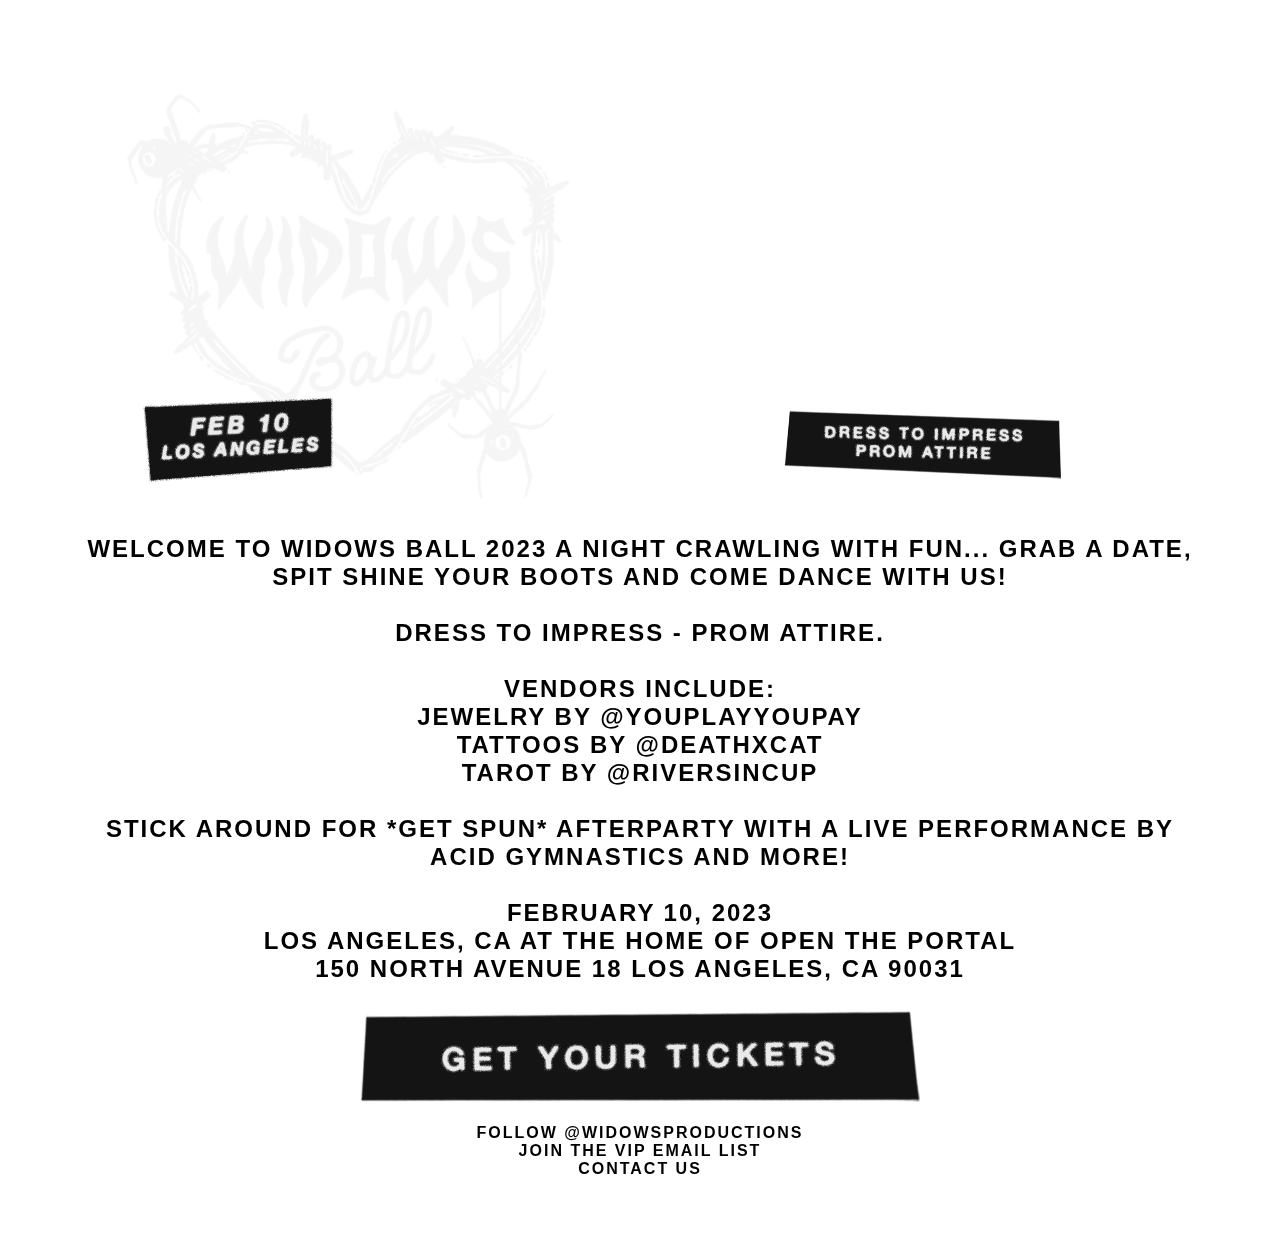
==== index.html @ c9a1cc67 "styling layouts" ====
<!DOCTYPE html>
<html lang="en">
<head>
  <!-- Google tag (gtag.js) -->
<script async src="https://www.googletagmanager.com/gtag/js?id=G-8WG4X6MZF9"></script>
<script>
  window.dataLayer = window.dataLayer || [];
  function gtag(){dataLayer.push(arguments);}
  gtag('js', new Date());

  gtag('config', 'G-8WG4X6MZF9');
</script>
    <meta charset="UTF-8">
    <meta name="viewport" content="width=device-width, initial-scale=1.0">
    <title>Widows Productions</title>
    <link rel="stylesheet" href="style.css">
    <script id="mcjs">!function(c,h,i,m,p){m=c.createElement(h),p=c.getElementsByTagName(h)[0],m.async=1,m.src=i,p.parentNode.insertBefore(m,p)}(document,"script","https://chimpstatic.com/mcjs-connected/js/users/2437256a858cc9feb8e739188/8db4e5894c38968e596ed98c5.js");</script>
</head>
<body>
  <!-- background video -->
    <video src="https://widows-assets.s3.us-west-1.amazonaws.com/IMG_8784.MOV" id="bgvid" playsinline autoplay muted loop poster>
        <source src="https://widows-assets.s3.us-west-1.amazonaws.com/IMG_8784.MOV" type="video/mov">
      </video>
      <!-- logo -->
        <a href="/"><img id="widows-header-logo" src="/imgs/widows-header-logo.png" alt="widows-header-logo"></a>
      <!-- header -->
      <header class="viewport-header">
        <!-- two-section, logo on left, bands on right -->
        <div class="grid-container">
          <div class="item1">
            <a href="https://www.eventbrite.com/e/widows-ball-tickets-806098972727?aff=oddtdtcreator">
              <img id="heart-img" src="/imgs/Widows-Ball-heart-transparent.png" alt="Widows-Ball-heart-transparent">
            </a>
          </div>
          <div class="item2">
            <div class="lineup-text" > 
              <h2>
                <a style="color:white;" href="https://www.instagram.com/madelinegoldstein_/">MADELINE GOLDSTEIN</a>
              
              <br>
              <a style="color:white;" href="https://www.instagram.com/dol_ikara/">DOL IKARA</a>
              
              <br> 
              <a style="color:white;" href="https://www.instagram.com/dractoria/">VICTORIA LEE</a>
              
              <br>
              <a style="color:white;" href="https://www.instagram.com/dovearmitage/">DOVE ARMITAGE</a>
              
              <br>
              <br>
              <a style="color:white;" href="https://www.instagram.com/cameronmichel/">
                <span class="" >
                  DJ CAMERON 
                  <br>
                  MICHEL
                  </span>
              </a>
              
              <br>
              <span class="small-text">(ARTIST, SEXTILE)</span>
              <br>
              <span class="small-text">+ Special Guests</span>
              <br>
              <br>
              <span class="small-text">Performance + Visuals
              <br>
              by</span> 
              <a style="color:white;" href="https://www.instagram.com/xceleste.xx/">CELESTE X</a>
              <br>
              <br>
              VENDORS + MORE
              </h2></div>
            <div>
              <img id="dress-to-impress" src="/imgs/dress-to-impress.png" alt="">
            </div>
           
          </div>
          <div class="item3">
            <h2 class="details-text">
              WELCOME TO WIDOWS BALL 2023
  A night crawling with fun...
  Grab a date, spit shine your boots and come dance with us! 
  <br><br>
  Dress to impress - Prom attire. 
  <br><br>
  Vendors Include:
  <br>
  Jewelry by <a href="https://www.instagram.com/youplay_youpayyy/">@youplayyoupay </a>
    <br>
  Tattoos by  <a href="https://www.instagram.com/deathxcat/">@deathxcat </a>
    <br>
  Tarot by  <a href="https://www.instagram.com/riversincup/">@riversincup</a>
  <br><br>
  Stick around for *Get Spun* afterparty with a live performance by Acid Gymnastics and more!
  <br><br>
  FEBRUARY 10, 2023
  <br>
  <a href="https://maps.app.goo.gl/By3Vd9jd5hkZVyCA9">
    Los Angeles, CA at the home of Open the Portal 
  <br>
  150 North Avenue 18 Los Angeles, CA 90031
  </a>
  <br><br>
  
          </h2>
<!-- <links to eventbrite> -->
  <a href="https://www.eventbrite.com/e/widows-ball-tickets-806098972727?aff=oddtdtcreator">
    <img id="get-your-tickets" src="imgs/get-tix.png" alt="get-your-tickets">
  </a>
  <br>
<br>
 <!-- <links to instagram> -->
  <a id="instalink" href="https://www.instagram.com/widowsproductions/">FOLLOW @WIDOWSPRODUCTIONS</a>
  <br>
  <a href="http://eepurl.com/iIycCQ">JOIN THE VIP EMAIL LIST</a>
 <links to email signup  form>
  <br>
   <!-- contact form link -->
  <a id="contactform" href="https://us10.list-manage.com/contact-form?u=2437256a858cc9feb8e739188&form_id=404275a1638d5eb34148bb566390f942">contact us</a>

<br>
          </div>
        </div></header>
</body>
</html>
---- style.css ----
html * {
  /* font-size: 1em; */
  font-family: Arial;
  text-align: center;
  text-transform: uppercase;
  font-weight: bolder;
  letter-spacing: 2px;
  padding: 0;
  margin: 0;
}

video {
  filter:grayscale(100%);
}
a {
  text-decoration: none;
  color: black;
}

a:hover {
  color:#FFE5B4 !important;
}
video {
  object-fit: cover;
  width: 100vw;
  height: 100vh;
  position: fixed;
  top: 0;
  left: 0;
}

#widows-header-logo {
  width: 8em;
  position: fixed;
  top: 1em;
  left: 1em;
}

/* .viewport-header {
  position: relative;
  height: 100vh;
  text-align: center;
  display: flex;
  flex-direction: column;
  align-items: center;
  justify-content: center;
} */
#heart-img {
  width:90%;
}
.grid-container {
  position: relative;
  /* top: 20em; */
  display: grid;
  grid-template-columns: 1fr 1fr;
  grid-template-rows: auto auto;
  gap: 10px;
  padding: 5em;
}

.item1 {
  grid-column: 1 / 2;
  grid-row: 1 / 2;
}

.item2 {
  grid-column: 2 / 3;
  grid-row: 1 / 2;
  display: flex-column;
}

.item3 {
  grid-column: 1 / -1;
  grid-row: 2 / 3;
  padding: 2rem;
}

/* Add this media query for mobile responsiveness */
@media screen and (max-width: 600px) {
  .grid-container {
    display: flex;
    flex-direction: column;
    padding: 2em;
    top: 4em;
    overflow-x: clip;
  }
}

  /* Adjust item widths for mobile */
  .item1,
  .item2,
  .item3 {
    width: 100%;
  }
.item3 {
  padding:0;
}


#dress-to-impress{
  width: 50%;
}
.lineup-text{
  color:white;
  line-height:1.4rem;
}
.small-text{
  font-size: 12px;
}
.semismall-text {
  font-size: 14px;
}
.next-small {
  font-size: 20px;
}
#get-your-tickets {
  width: 50%;
}

#instalink {
  position: relative;
}
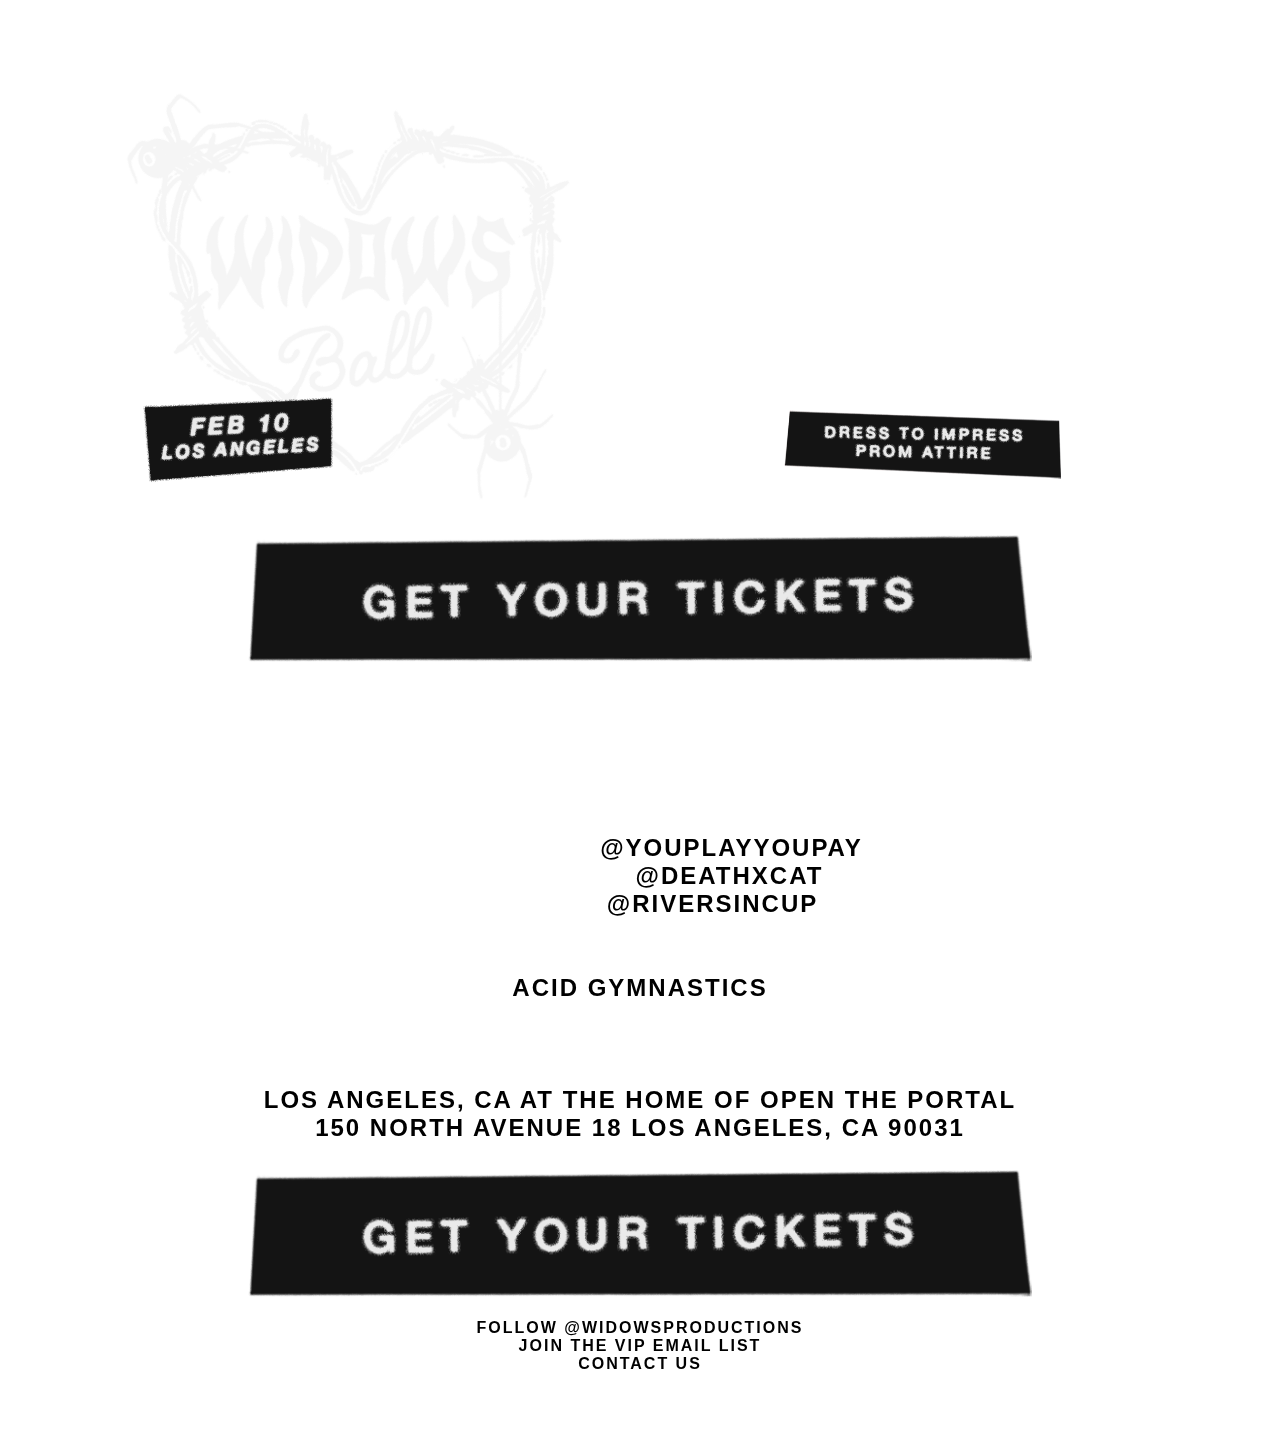
==== commit ea15633f: "style, link" ====
--- a/index.html
+++ b/index.html
@@ -76,6 +76,9 @@
            
           </div>
           <div class="item3">
+            <a href="https://www.eventbrite.com/e/widows-ball-tickets-806098972727?aff=oddtdtcreator">
+              <img id="get-your-tickets" src="imgs/get-tix.png" alt="get-your-tickets">
+            </a>
             <h2 class="details-text">
               WELCOME TO WIDOWS BALL 2023
   A night crawling with fun...
@@ -91,8 +94,13 @@
     <br>
   Tarot by  <a href="https://www.instagram.com/riversincup/">@riversincup</a>
   <br><br>
-  Stick around for *Get Spun* afterparty with a live performance by Acid Gymnastics and more!
-  <br><br>
+  Stick around for *Get Spun* afterparty with a live performance by 
+  <br>
+  <a href="https://www.instagram.com/acidgymnastics/">Acid Gymnastics</a> 
+  <br>
+  and more!
+  <br>
+  <br>
   FEBRUARY 10, 2023
   <br>
   <a href="https://maps.app.goo.gl/By3Vd9jd5hkZVyCA9">
--- a/style.css
+++ b/style.css
@@ -18,7 +18,7 @@
 }
 
 a:hover {
-  color:#FFE5B4 !important;
+  color:#FF0000 !important;
 }
 video {
   object-fit: cover;
@@ -84,6 +84,13 @@
     top: 4em;
     overflow-x: clip;
   }
+  #dress-to-impress{
+    width: 80%;
+  }
+  #get-your-tickets {
+    width: 80%;
+  }
+
 }
 
   /* Adjust item widths for mobile */
@@ -114,9 +121,16 @@
   font-size: 20px;
 }
 #get-your-tickets {
-  width: 50%;
+  width: 70%;
+}
+#get-your-tickets:hover {
+  background: #FF0000;
 }
 
 #instalink {
   position: relative;
 }
+
+.details-text {
+  color: white;
+}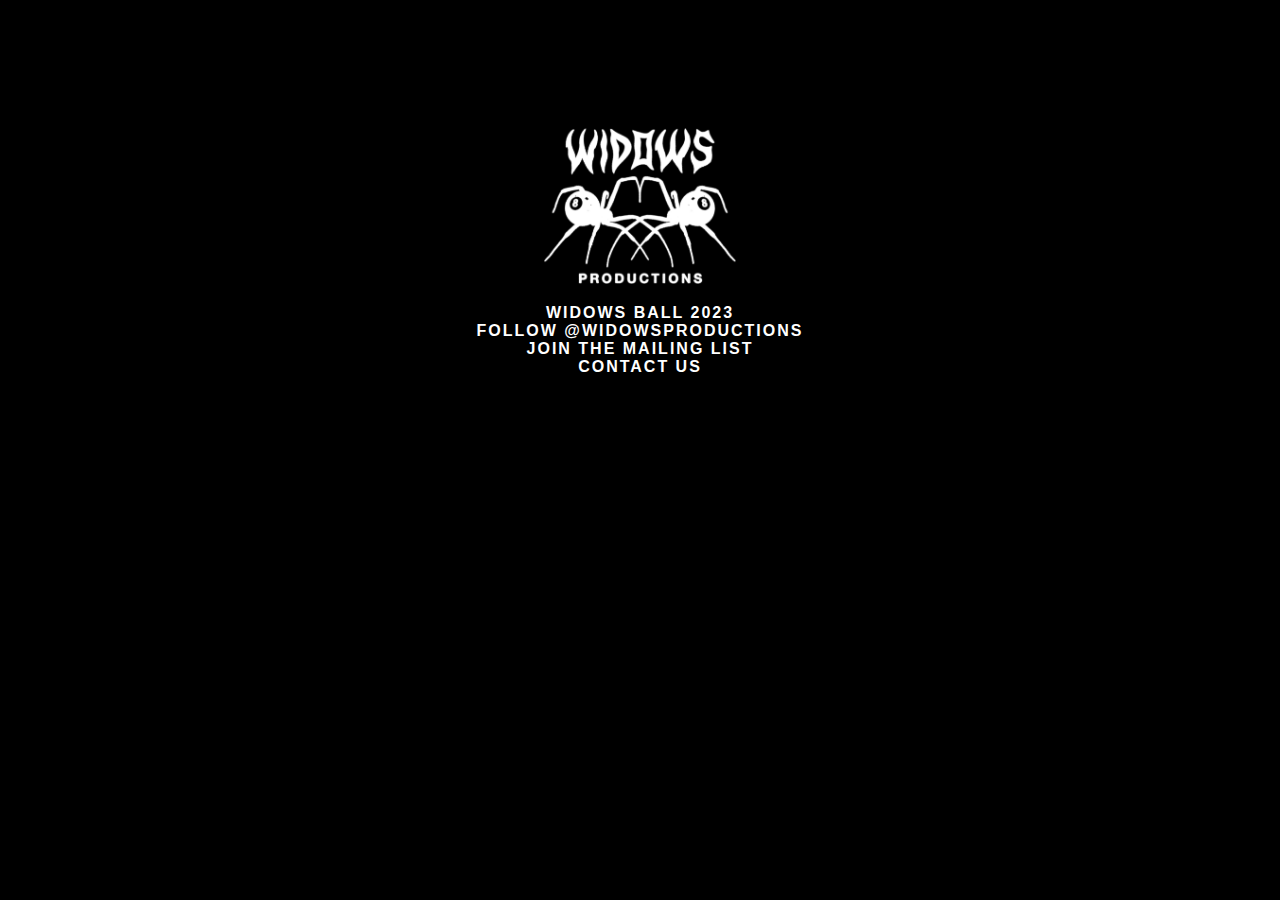
==== commit caf85dca: "addition of widows ball page. homepage." ====
--- a/index.html
+++ b/index.html
@@ -16,118 +16,29 @@
     <link rel="stylesheet" href="style.css">
     <script id="mcjs">!function(c,h,i,m,p){m=c.createElement(h),p=c.getElementsByTagName(h)[0],m.async=1,m.src=i,p.parentNode.insertBefore(m,p)}(document,"script","https://chimpstatic.com/mcjs-connected/js/users/2437256a858cc9feb8e739188/8db4e5894c38968e596ed98c5.js");</script>
 </head>
-<body>
+<body style="background:black">
   <!-- background video -->
-    <video src="https://widows-assets.s3.us-west-1.amazonaws.com/IMG_8784.MOV" id="bgvid" playsinline autoplay muted loop poster>
+    <!-- <video src="https://widows-assets.s3.us-west-1.amazonaws.com/IMG_8784.MOV" id="bgvid" playsinline autoplay muted loop>
         <source src="https://widows-assets.s3.us-west-1.amazonaws.com/IMG_8784.MOV" type="video/mov">
-      </video>
+      </video> -->
       <!-- logo -->
-        <a href="/"><img id="widows-header-logo" src="/imgs/widows-header-logo.png" alt="widows-header-logo"></a>
+        <!-- <a href="/"><img id="widows-header-logo" src="/imgs/widows-header-logo.png" alt="widows-header-logo"></a> -->
+        <a href="/"><img id="widows-home-logo" src="/imgs/widowsprod-spiders-light.png" alt="widows-home-logo"></a>
+
       <!-- header -->
-      <header class="viewport-header">
-        <!-- two-section, logo on left, bands on right -->
-        <div class="grid-container">
-          <div class="item1">
-            <a href="https://www.eventbrite.com/e/widows-ball-tickets-806098972727?aff=oddtdtcreator">
-              <img id="heart-img" src="/imgs/Widows-Ball-heart-transparent.png" alt="Widows-Ball-heart-transparent">
-            </a>
-          </div>
-          <div class="item2">
-            <div class="lineup-text" > 
-              <h2>
-                <a style="color:white;" href="https://www.instagram.com/madelinegoldstein_/">MADELINE GOLDSTEIN</a>
-              
-              <br>
-              <a style="color:white;" href="https://www.instagram.com/dol_ikara/">DOL IKARA</a>
-              
-              <br> 
-              <a style="color:white;" href="https://www.instagram.com/dractoria/">VICTORIA LEE</a>
-              
-              <br>
-              <a style="color:white;" href="https://www.instagram.com/dovearmitage/">DOVE ARMITAGE</a>
-              
-              <br>
-              <br>
-              <a style="color:white;" href="https://www.instagram.com/cameronmichel/">
-                <span class="" >
-                  DJ CAMERON 
-                  <br>
-                  MICHEL
-                  </span>
-              </a>
-              
-              <br>
-              <span class="small-text">(ARTIST, SEXTILE)</span>
-              <br>
-              <span class="small-text">+ Special Guests</span>
-              <br>
-              <br>
-              <span class="small-text">Performance + Visuals
-              <br>
-              by</span> 
-              <a style="color:white;" href="https://www.instagram.com/xceleste.xx/">CELESTE X</a>
-              <br>
-              <br>
-              VENDORS + MORE
-              </h2></div>
-            <div>
-              <img id="dress-to-impress" src="/imgs/dress-to-impress.png" alt="">
-            </div>
-           
-          </div>
-          <div class="item3">
-            <a href="https://www.eventbrite.com/e/widows-ball-tickets-806098972727?aff=oddtdtcreator">
-              <img id="get-your-tickets" src="imgs/get-tix.png" alt="get-your-tickets">
-            </a>
-            <h2 class="details-text">
-              WELCOME TO WIDOWS BALL 2023
-  A night crawling with fun...
-  Grab a date, spit shine your boots and come dance with us! 
-  <br><br>
-  Dress to impress - Prom attire. 
-  <br><br>
-  Vendors Include:
+       <section id="nav-section">
+        <a style="color:white"href="/widowsball.html">Widows Ball 2023</a>
+       </section>
+      <section id="home-footer">
+<!-- <links to instagram> -->
+  <a style="color:white" id="instalink" href="https://www.instagram.com/widowsproductions/">FOLLOW @WIDOWSPRODUCTIONS</a>
   <br>
-  Jewelry by <a href="https://www.instagram.com/youplay_youpayyy/">@youplayyoupay </a>
-    <br>
-  Tattoos by  <a href="https://www.instagram.com/deathxcat/">@deathxcat </a>
-    <br>
-  Tarot by  <a href="https://www.instagram.com/riversincup/">@riversincup</a>
-  <br><br>
-  Stick around for *Get Spun* afterparty with a live performance by 
-  <br>
-  <a href="https://www.instagram.com/acidgymnastics/">Acid Gymnastics</a> 
-  <br>
-  and more!
-  <br>
-  <br>
-  FEBRUARY 10, 2023
-  <br>
-  <a href="https://maps.app.goo.gl/By3Vd9jd5hkZVyCA9">
-    Los Angeles, CA at the home of Open the Portal 
-  <br>
-  150 North Avenue 18 Los Angeles, CA 90031
-  </a>
-  <br><br>
-  
-          </h2>
-<!-- <links to eventbrite> -->
-  <a href="https://www.eventbrite.com/e/widows-ball-tickets-806098972727?aff=oddtdtcreator">
-    <img id="get-your-tickets" src="imgs/get-tix.png" alt="get-your-tickets">
-  </a>
-  <br>
-<br>
- <!-- <links to instagram> -->
-  <a id="instalink" href="https://www.instagram.com/widowsproductions/">FOLLOW @WIDOWSPRODUCTIONS</a>
-  <br>
-  <a href="http://eepurl.com/iIycCQ">JOIN THE VIP EMAIL LIST</a>
+  <a style="color:white" href="http://eepurl.com/iIycCQ">JOIN THE MAILING LIST</a>
  <links to email signup  form>
   <br>
    <!-- contact form link -->
-  <a id="contactform" href="https://us10.list-manage.com/contact-form?u=2437256a858cc9feb8e739188&form_id=404275a1638d5eb34148bb566390f942">contact us</a>
+  <a style="color:white" id="contactform" href="https://us10.list-manage.com/contact-form?u=2437256a858cc9feb8e739188&form_id=404275a1638d5eb34148bb566390f942">contact us</a>
 
-<br>
-          </div>
-        </div></header>
+      </section>
 </body>
 </html>--- a/style.css
+++ b/style.css
@@ -7,6 +7,10 @@
   letter-spacing: 2px;
   padding: 0;
   margin: 0;
+}
+
+#widows-ball-body {
+
 }
 
 video {
@@ -34,6 +38,16 @@
   position: fixed;
   top: 1em;
   left: 1em;
+  z-index: 999;
+}
+
+#widows-home-logo {
+  width: 12em;
+  margin-top: 8em;
+  margin-bottom: 1em;
+  left: 50%;
+  right: 50%;
+  z-index:999;
 }
 
 /* .viewport-header {
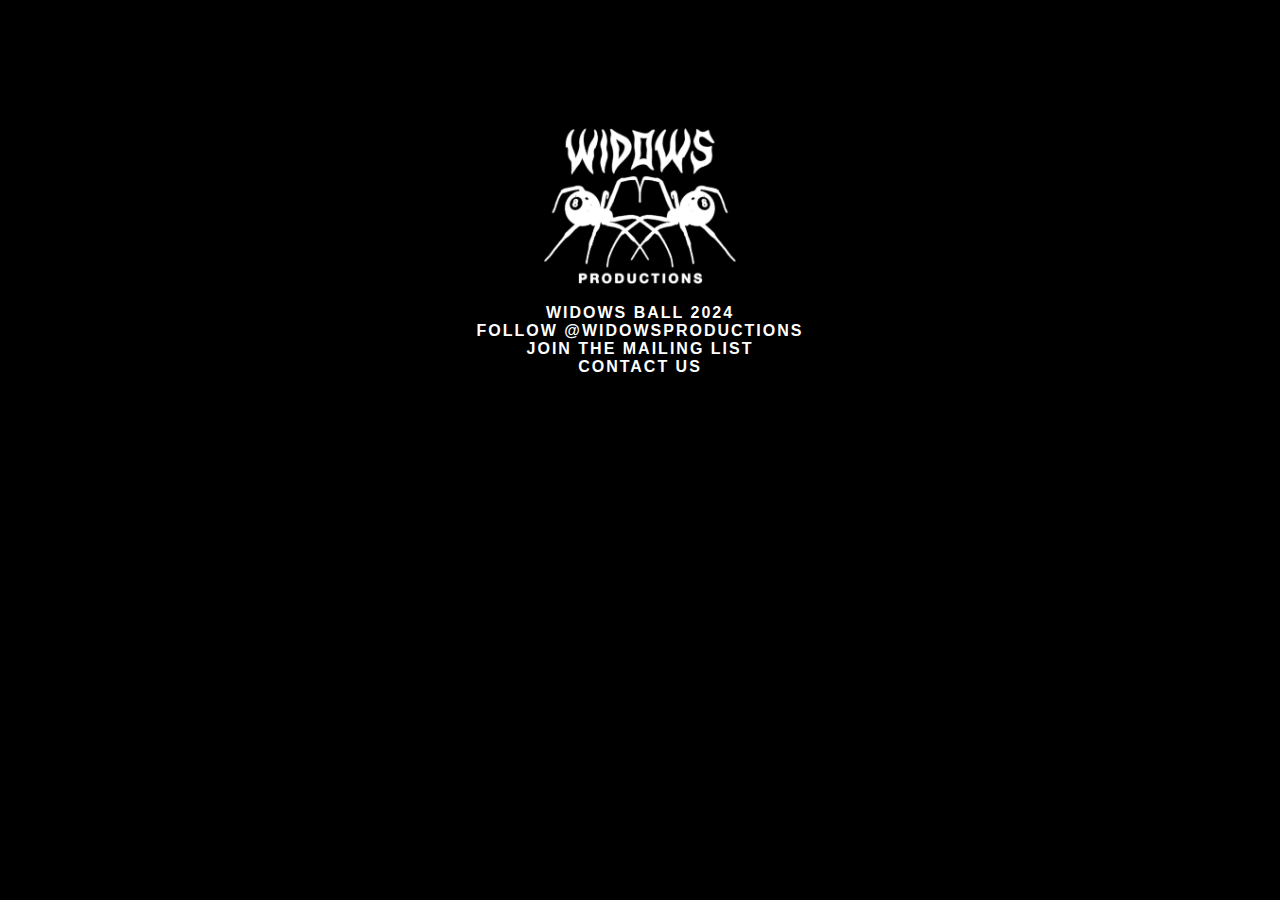
==== commit 1a02b92c: "Update index.html" ====
--- a/index.html
+++ b/index.html
@@ -27,7 +27,7 @@
 
       <!-- header -->
        <section id="nav-section">
-        <a style="color:white"href="/widowsball.html">Widows Ball 2023</a>
+        <a style="color:white"href="/widowsball.html">Widows Ball 2024</a>
        </section>
       <section id="home-footer">
 <!-- <links to instagram> -->
@@ -41,4 +41,4 @@
 
       </section>
 </body>
-</html>+</html>
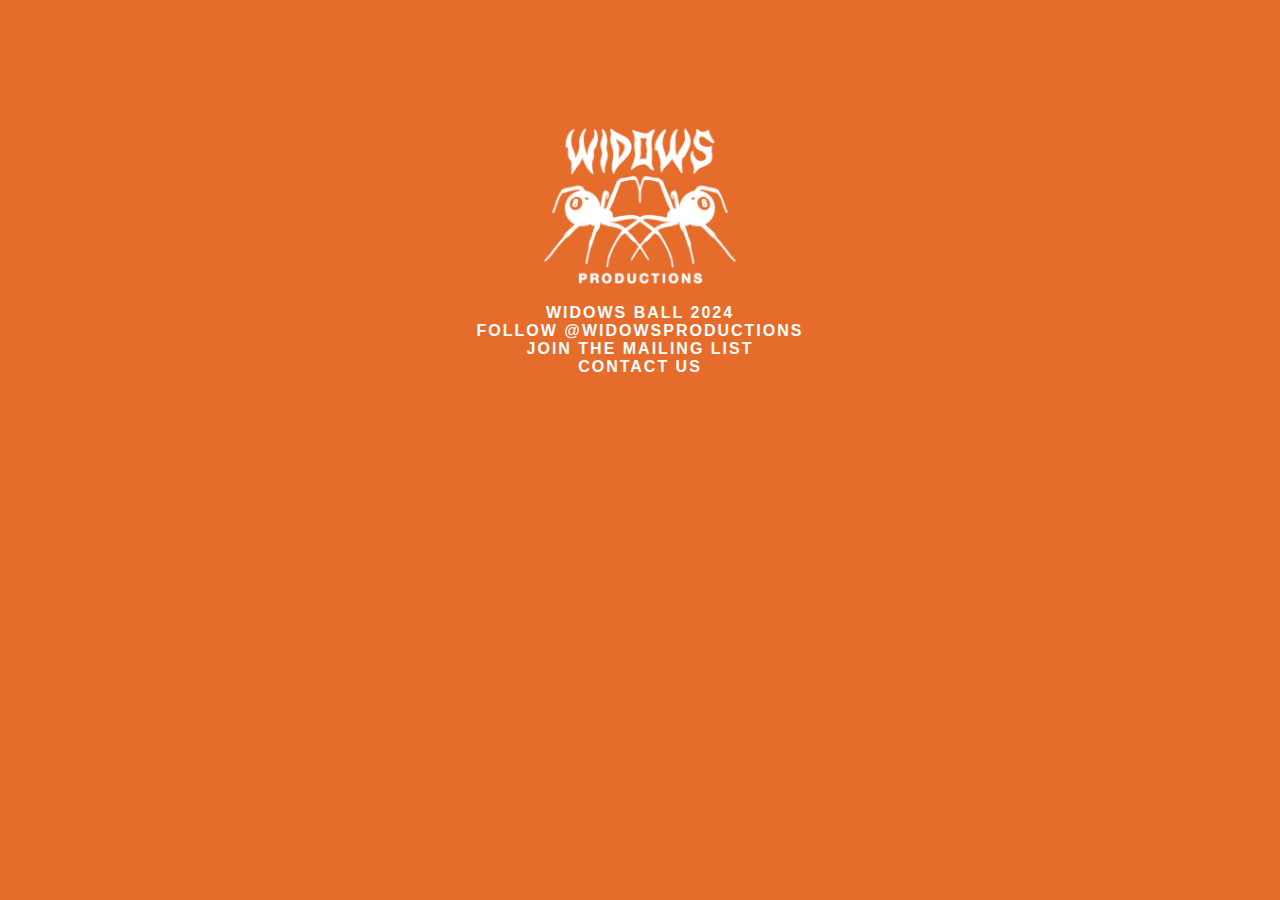
==== commit cd72376a: "Update index.html" ====
--- a/index.html
+++ b/index.html
@@ -16,7 +16,7 @@
     <link rel="stylesheet" href="style.css">
     <script id="mcjs">!function(c,h,i,m,p){m=c.createElement(h),p=c.getElementsByTagName(h)[0],m.async=1,m.src=i,p.parentNode.insertBefore(m,p)}(document,"script","https://chimpstatic.com/mcjs-connected/js/users/2437256a858cc9feb8e739188/8db4e5894c38968e596ed98c5.js");</script>
 </head>
-<body style="background:black">
+<body style="background-color: #E66C2C;">
   <!-- background video -->
     <!-- <video src="https://widows-assets.s3.us-west-1.amazonaws.com/IMG_8784.MOV" id="bgvid" playsinline autoplay muted loop>
         <source src="https://widows-assets.s3.us-west-1.amazonaws.com/IMG_8784.MOV" type="video/mov">
